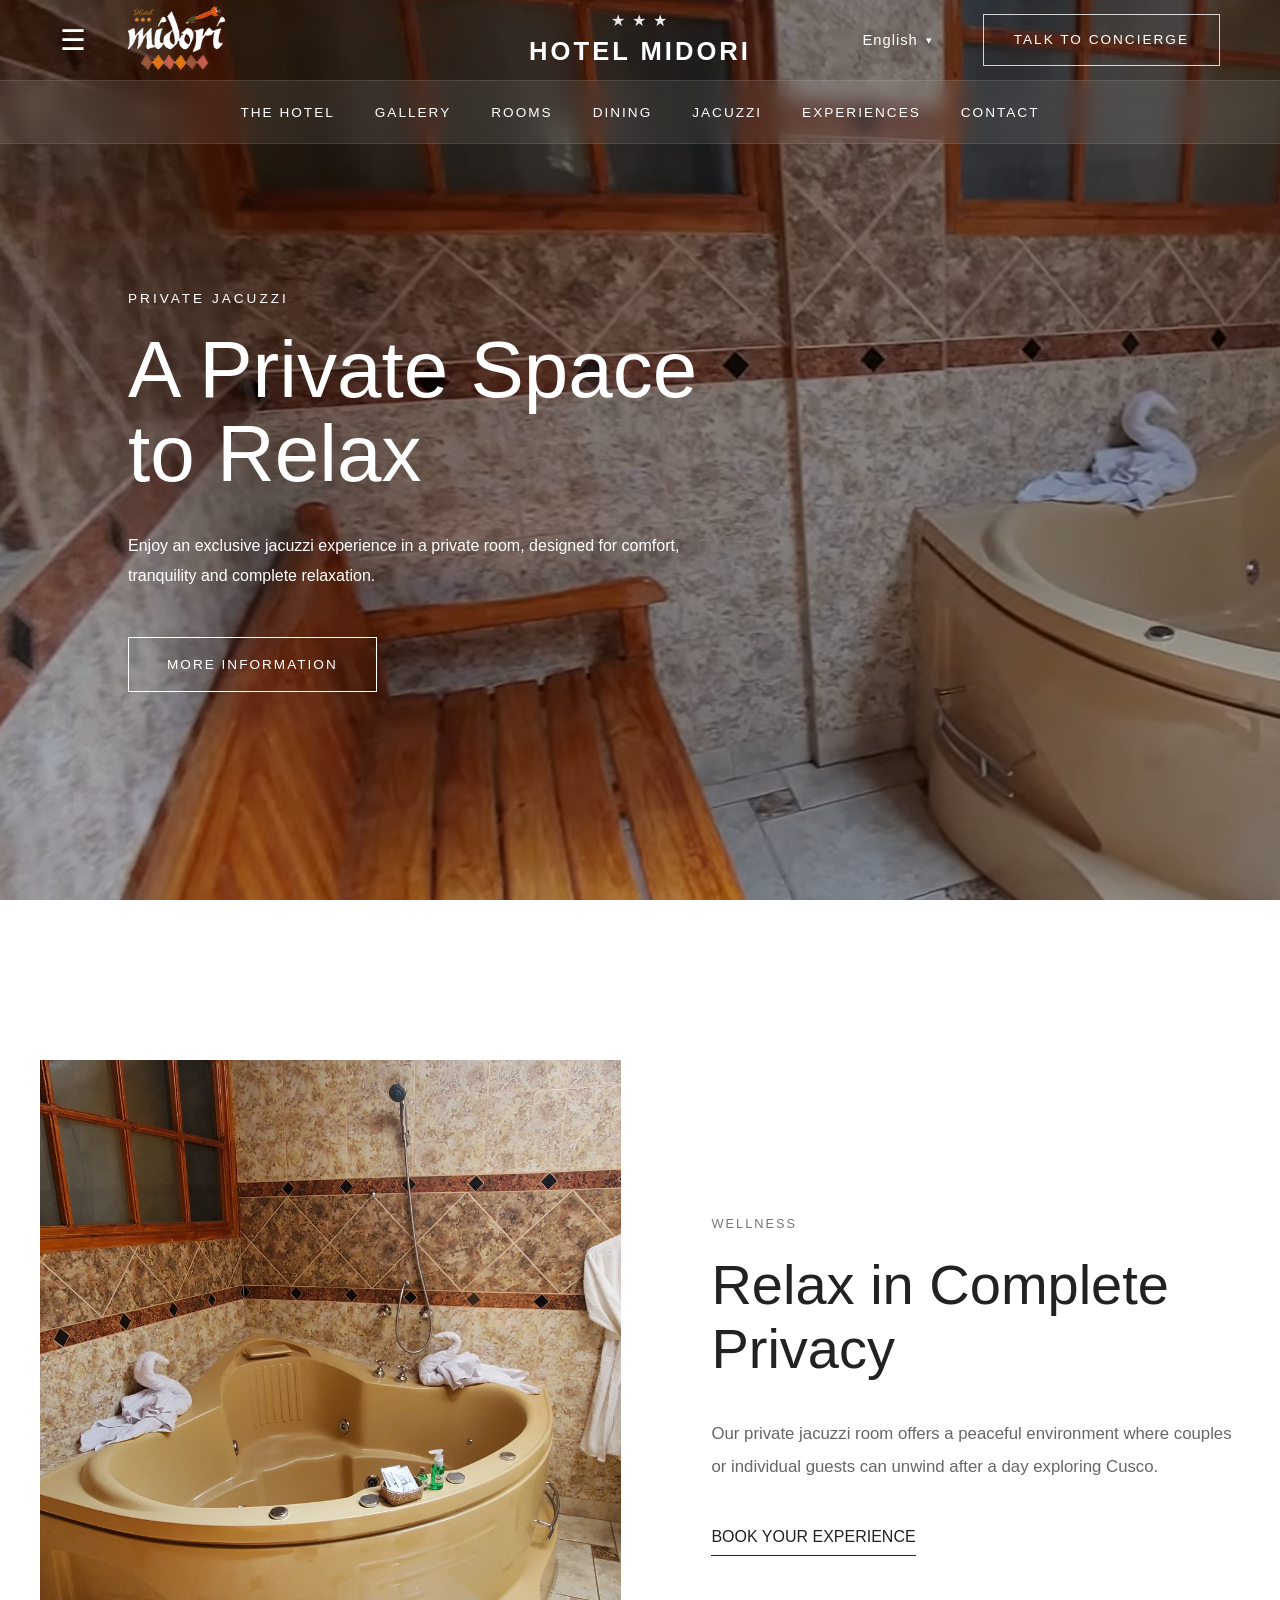
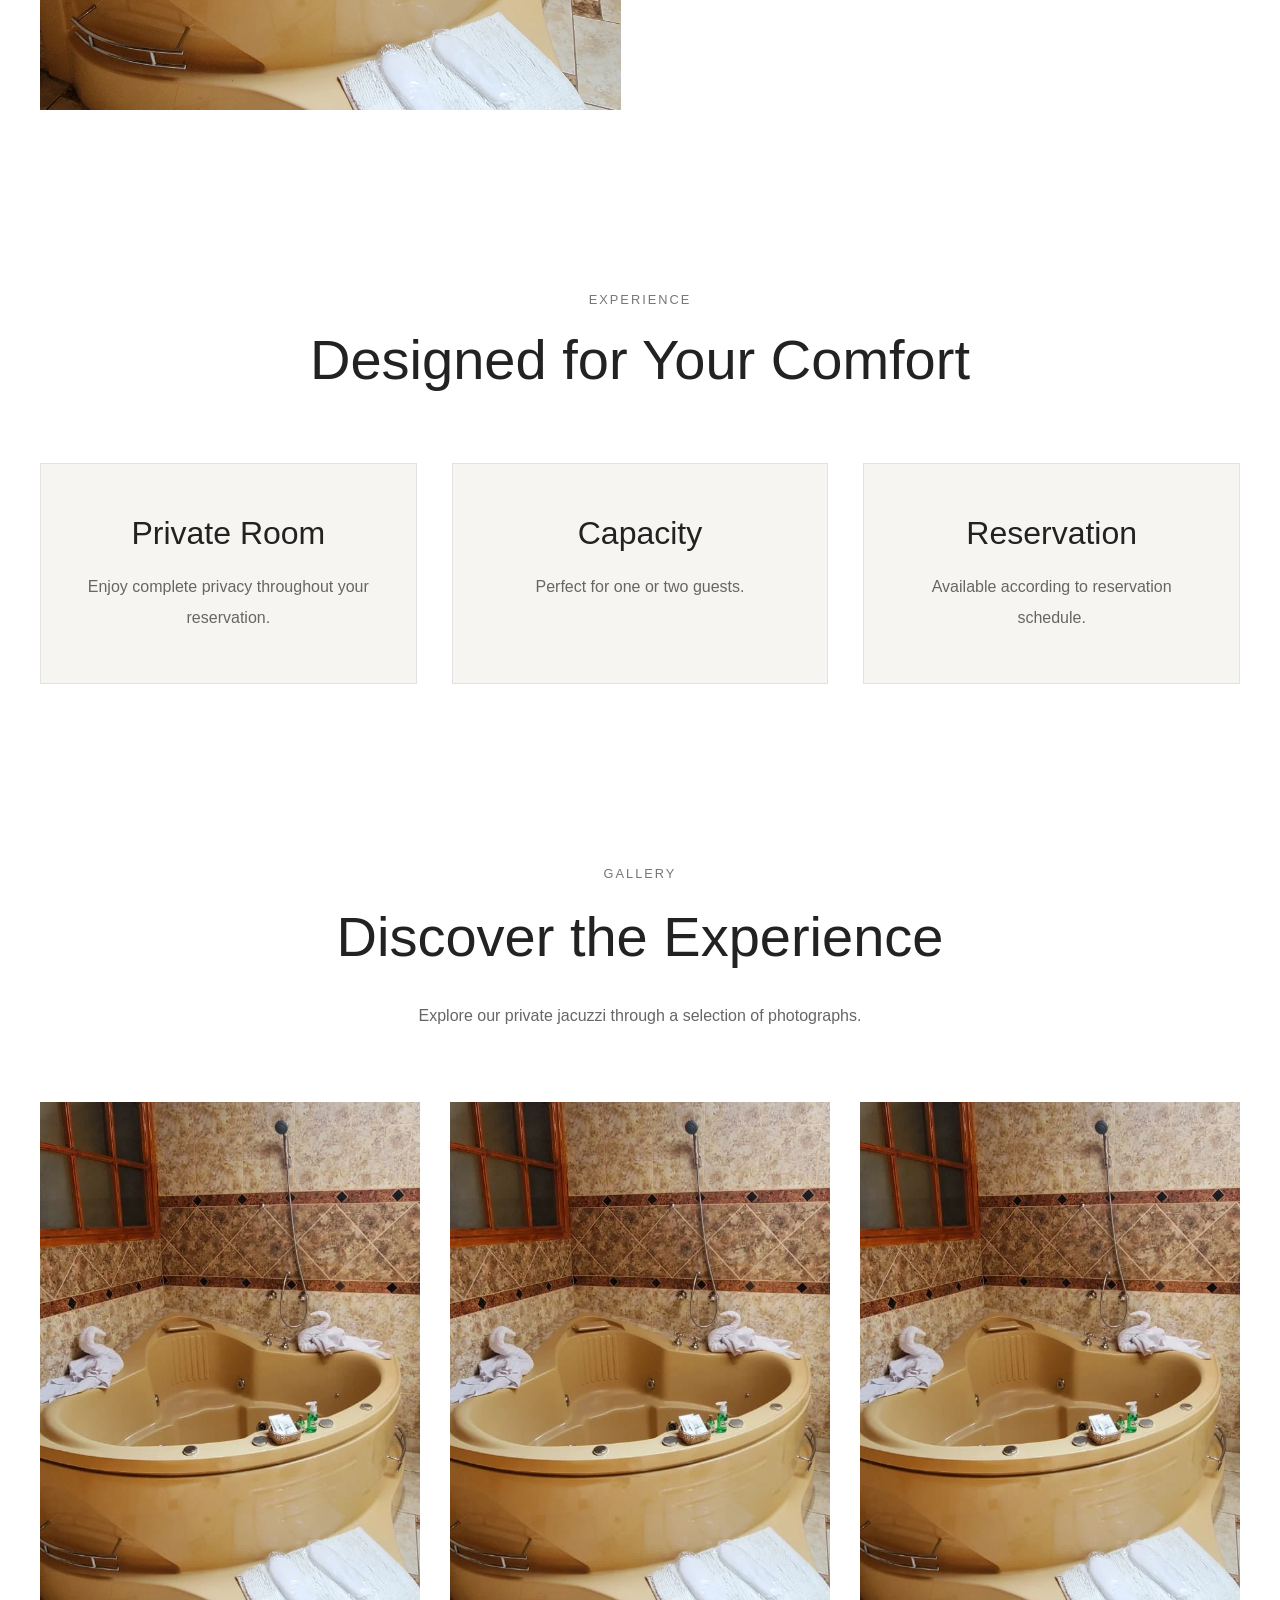
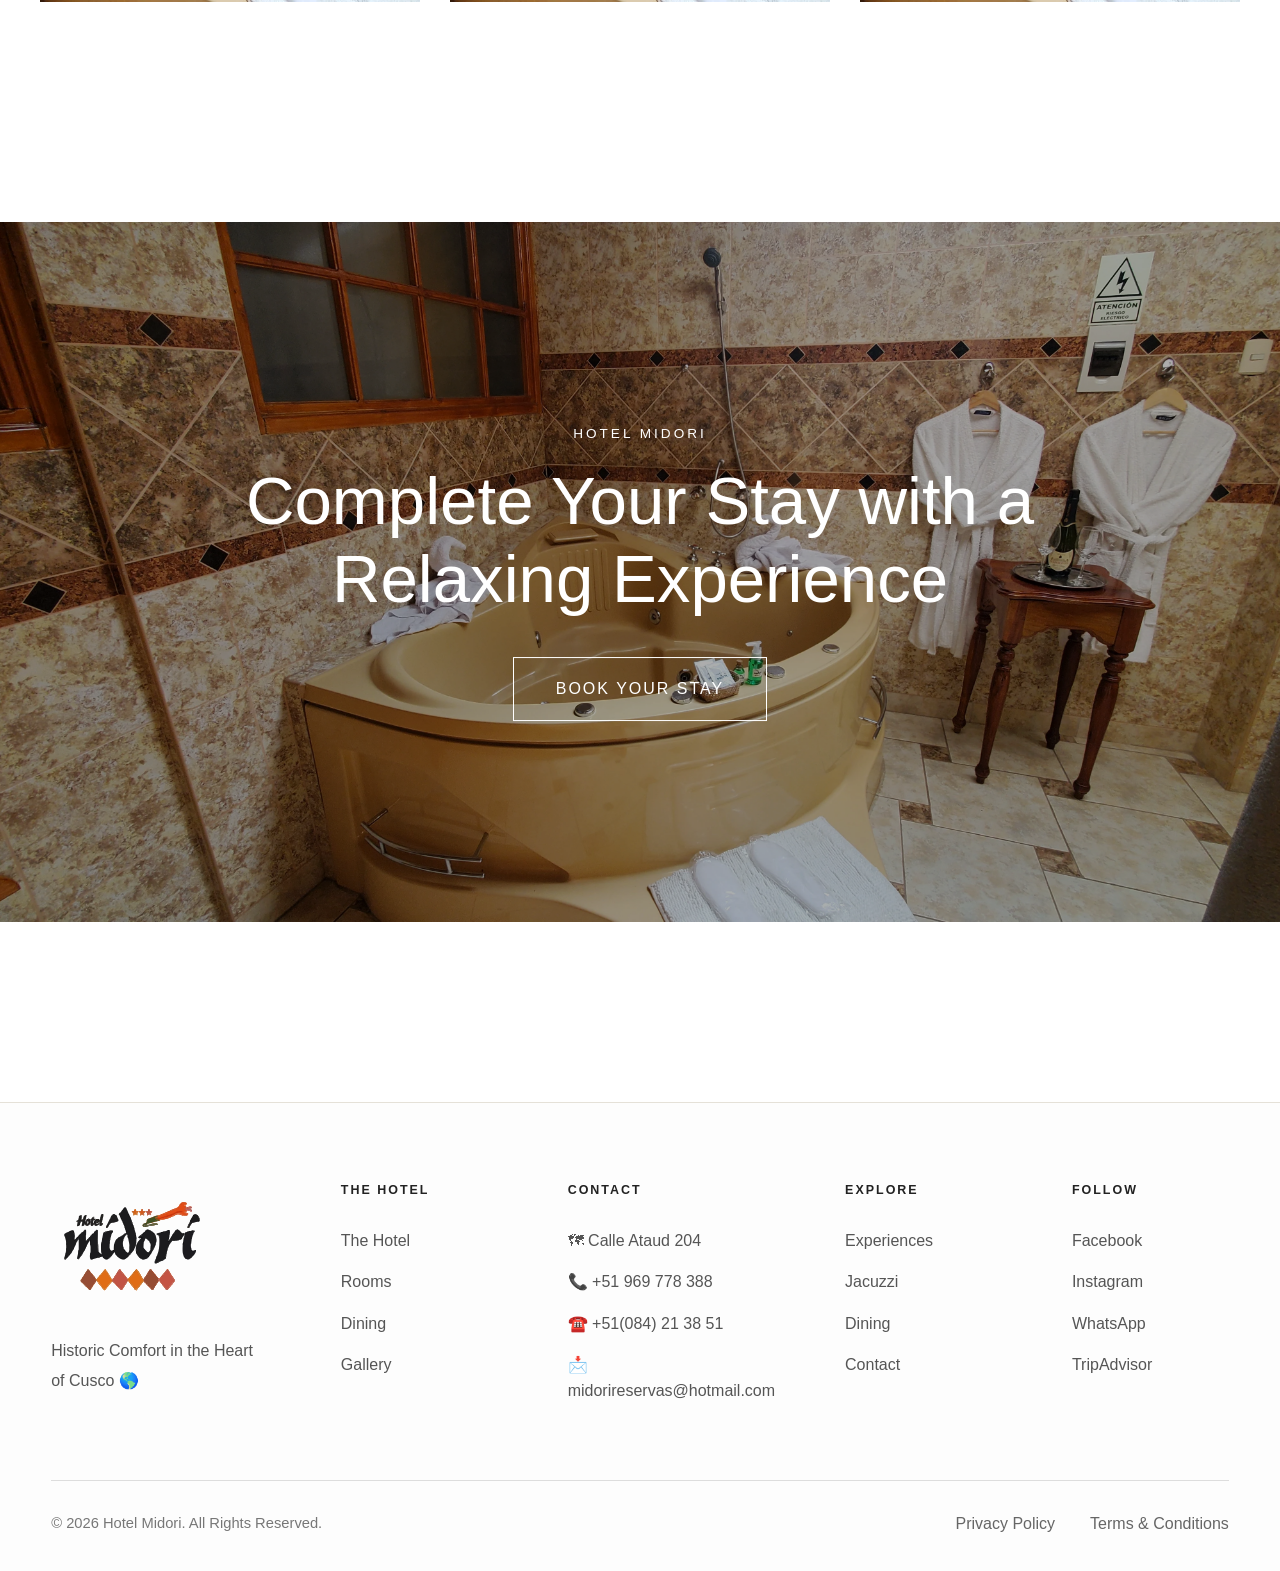
==== pages/jacuzzi.html @ 438b205a "1er commit - Subida inicial hotel midori" ====
<!DOCTYPE html>
<html lang="en">
<head>
    <meta charset="UTF-8">
    <meta name="viewport" content="width=device-width, initial-scale=1.0">
    <title>Jacuzzi | Hotel Midori Cusco</title>

    <meta name="description"
    content="Relax in Hotel Midori's jacuzzi after exploring Cusco and enjoy a peaceful experience designed for rest, comfort and well-being.">

    <meta name="keywords"
    content="Hotel Midori jacuzzi, Cusco hotel jacuzzi, relaxation Cusco, spa hotel Cusco">

    <meta name="robots" content="index, follow">
    <meta name="author" content="Hotel Midori">
    <meta name="theme-color" content="#fdfdfd">

    <meta property="article:publisher"
    content="https://www.facebook.com/hotelmidori.cuscoperu">

    <link rel="canonical" href="https://hotelmidori.com/pages/jacuzzi.html">

    <meta property="og:title"
    content="Jacuzzi | Hotel Midori">

    <meta property="og:description"
    content="Relax and unwind in the peaceful jacuzzi at Hotel Midori.">

    <meta property="og:url"
    content="https://hotelmidori.com/pages/jacuzzi.html">

    <meta property="og:image"
    content="https://hotelmidori.com/assets/img/seo/cover.webp">

    <!-- FAVICON -->
    <link rel="icon" href="../assets/img/logo/logocontrolT.svg" type="image/svg+xml">
    
    <link rel="stylesheet" href="../assets/css/style.css">
    <link rel="stylesheet" href="../assets/css/jacuzzi.css">
    <link rel="stylesheet" href="../assets/css/index.css">

        <script type="application/ld+json">
    {
    "@context":"https://schema.org",
    "@type":"Hotel",

    "name":"Hotel Midori",

    "url":"https://hotelmidori.com",

    "image":"https://hotelmidori.com/assets/img/seo/cover.webp",

    "telephone":"+51969778388",

    "email":"midorireservas@hotmail.com",

    "address":{

        "@type":"PostalAddress",

        "streetAddress":"Calle Ataud 204",

        "addressLocality":"Cusco",

        "addressRegion":"Cusco",

        "postalCode":"08002",

        "addressCountry":"PE"

    },

    "sameAs":[

        "https://www.facebook.com/hotelmidori.cuscoperu"

    ]

    }
    </script>
</head>
<body>

    <!-- HEADER -->
    <header class="site-header">

        <div class="header-top">

            <div class="header-left">
                <button class="menu-toggle">☰</button>
                <!-- Contenedor de las 3 estrellas -->
                <div class="header-logo">
                    <a   href="../index.html" class="logo">
                    <img
                        src="../assets/img/logo/logo-blanco.png"
                        alt="Hotel Midori">
                    </a>
                </div>

            </div>
            <!--==================================================
            HAMBURGER BUTTON
            ==================================================-->

            <button
                class="menu-toggle"
                id="menuToggle"
                aria-label="Open navigation">

                <span></span>

                <span></span>

                <span></span>

            </button>





            <div class="header-center">
                <!-- Contenedor de las 3 estrellas -->
                <div class="hotel-stars">
                    <span>★</span><span>★</span><span>★</span>
                </div>

                <a   href="../index.html" class="logo">
                    HOTEL MIDORI 
                </a>
                
            </div>

            <div class="header-right">

                <!--==================================================
                LANGUAGE SELECTOR
                ==================================================-->

                <div class="language-selector">

                    <button class="language-btn" id="languageBtn">

                        <span id="currentLanguage">

                            English

                        </span>

                        <span class="language-arrow">

                            ▾

                        </span>

                    </button>


                    <ul class="language-menu" id="languageMenu">

                        <li data-lang="en">

                            English

                        </li>

                        <li data-lang="es">

                            Español

                        </li>

                        <li data-lang="fr">

                            Français

                        </li>

                        <li data-lang="de">

                            Deutsch

                        </li>

                        <li data-lang="pt">

                            Português

                        </li>

                        <li data-lang="it">

                            Italiano

                        </li>

                        <li data-lang="ja">

                            日本語

                        </li>

                    </ul>

                </div>

                <a href="https://wa.me/51969778388?text=Hello!%20I%20need%20expert%20advice%20for%20my%20trip%20to%20Cusco." 
                class="book-btn" target="_blank" rel="noopener noreferrer"
                data-i18n="nav.TALK_TO">
                    TALK TO CONCIERGE <!--GET ADVICE/SPEAK TO AN EXPERT/BOOK NOW-->
                </a>

            </div>

        </div>

        <nav class="main-navigation">

            <ul>

                <li>
                    <a href="the-hotel.html" data-i18n="nav.hotel">
                        THE HOTEL
                    </a>
                </li>

                <li>
                    <a href="gallery.html" data-i18n="nav.gallery">
                        GALLERY
                    </a>
                </li>

                <li>
                    <a href="rooms.html" data-i18n="nav.rooms">
                        ROOMS
                    </a>
                </li>

                <li>
                    <a href="dining.html" data-i18n="nav.dining">
                        DINING
                    </a>
                </li>

                <li>
                    <a href="jacuzzi.html" data-i18n="nav.jacuzzi">
                        JACUZZI
                    </a>
                </li>

                <li>
                    <a href="experiences.html" data-i18n="nav.experiences">
                        EXPERIENCES
                    </a>
                </li>

                <li>
                    <a href="contact.html" data-i18n="nav.contact">
                        CONTACT
                    </a>
                </li>

            </ul>

        </nav>

    </header>

                <!--==================================================
            SIDE MENU
            ==================================================-->

            <nav class="side-menu" id="sideMenu">

                <button
                    class="close-menu"
                    id="closeMenu"
                    aria-label="Close menu">

                    ✕

                </button>


                <ul>

                    <li>

                        <a href="../index.html" data-i18n="hamburger.index">

                            Home

                        </a>

                    </li>

                    <li>

                        <a href="the-hotel.html" data-i18n="hamburger.hotel">

                            The Hotel

                        </a>

                    </li>

                    <li>

                        <a href="gallery.html" data-i18n="hamburger.gallery">

                            Gallery

                        </a>

                    </li>

                    <li>

                        <a href="rooms.html" data-i18n="hamburger.rooms">

                            Rooms

                        </a>

                    </li>

                    <li>

                        <a href="dining.html" data-i18n="hamburger.dining">

                            Dining

                        </a>

                    </li>

                    <li>

                        <a href="jacuzzi.html" data-i18n="hamburger.jacuzzi">

                            Jacuzzi

                        </a>

                    </li>

                    <li>

                        <a href="experiences.html" data-i18n="hamburger.experiences">

                            Experiences

                        </a>

                    </li>

                    <li>

                        <a href="contact.html" data-i18n="hamburger.contact">

                            Contact

                        </a>

                    </li>

                </ul>


                <a

                    href="https://wa.me/51969778388?text=Hello!%20I%20would%20like%20to%20check%20room%20availability."

                    class="side-book-btn"

                    target="_blank"
                    
                    data-i18n="hamburger.bookNow">

                    BOOK NOW

                </a>

            </nav>


            <div class="menu-overlay" id="menuOverlay"></div>

<main>

    <!-- ======================================================
         HERO
    ====================================================== -->

    <section class="jacuzzi-hero">

        <video autoplay muted loop playsinline>

            <source
                src="../assets/video/jacuzzi/jacuzzi-hero.webm"
                type="video/webm">

        </video>

        <div class="hero-overlay"></div>

        <div class="hero-content">

            <span data-i18n="hero.jacuzzi.span">

                PRIVATE JACUZZI

            </span>

            <h1 data-i18n="hero.jacuzzi.h1">

                A Private Space
                <br>
                to Relax

            </h1>

            <p data-i18n="hero.jacuzzi.p">

                Enjoy an exclusive jacuzzi experience in a private room,
                designed for comfort, tranquility and complete relaxation.

            </p>

            <a href="#jacuzzi-intro" class="hero-btn"
            data-i18n="hero.jacuzzi.btn">

                More information

            </a>

        </div>

    </section>



    <!-- ======================================================
         PRIVATE EXPERIENCE
    ====================================================== -->

<section class="jacuzzi-intro" id="jacuzzi-intro" >

        <div class="intro-image">

            <img
                src="../assets/img/jacuzzi/jacuzzi-card.webp"
                alt="Private Jacuzzi">

        </div>

        <div class="intro-content">

            <span data-i18n="jacuzzi.introduction.span">

                WELLNESS

            </span>

            <h2 data-i18n="jacuzzi.introduction.h2">

                Relax in Complete Privacy

            </h2>

            <p data-i18n="jacuzzi.introduction.p">

                Our private jacuzzi room offers a peaceful environment
                where couples or individual guests can unwind after a day
                exploring Cusco.

            </p>

            <a href="https://wa.me/51969778388" target="_blank" data-i18n="jacuzzi.introduction.btn">

                BOOK YOUR EXPERIENCE

            </a>

        </div>

    </section>



    <!-- ======================================================
         FEATURES
    ====================================================== -->

<section class="jacuzzi-features">

        <span data-i18n="jacuzzi.features.span">

            EXPERIENCE

        </span>

        <h2 data-i18n="jacuzzi.features.h2">

            Designed for Your Comfort

        </h2>

        <div class="features-grid">

            <div>

                <h3 data-i18n="jacuzzi.features.item1.h3">

                    Private Room

                </h3>

                <p data-i18n="jacuzzi.features.item1.p">

                    Enjoy complete privacy throughout your reservation.

                </p>

            </div>

            <div>

                <h3 data-i18n="jacuzzi.features.item2.h3">

                    Capacity

                </h3>

                <p data-i18n="jacuzzi.features.item2.p">

                    Perfect for one or two guests.

                </p>

            </div>

            <div>

                <h3 data-i18n="jacuzzi.features.item3.h3">

                    Reservation

                </h3>

                <p data-i18n="jacuzzi.features.item3.p">

                    Available according to reservation schedule.

                </p>

            </div>

        </div>

    </section>



    <!-- ======================================================
         GALLERY
    ====================================================== -->

<section class="jacuzzi-gallery">

        <div class="gallery-header">

            <span data-i18n="jacuzzi.gallery.span">

                GALLERY

            </span>

            <h2 data-i18n="jacuzzi.gallery.h2">

                Discover the Experience

            </h2>

            <p data-i18n="jacuzzi.gallery.p">

                Explore our private jacuzzi through a selection
                of photographs.

            </p>

        </div>

        <div class="gallery-grid">

            <img
                src="../assets/img/jacuzzi/gallery-1.webp"
                alt="Jacuzzi">

            <img
                src="../assets/img/jacuzzi/gallery-2.webp"
                alt="Jacuzzi">

            <img
                src="../assets/img/jacuzzi/gallery-3.webp"
                alt="Jacuzzi">

        </div>

    </section>



    <!-- ======================================================
         BOOK YOUR STAY
    ====================================================== -->

<section class="jacuzzi-cta">

        <img
            src="../assets/img/jacuzzi/cta.webp"
            alt="Private Jacuzzi">

        <div class="cta-content">

            <span data-i18n="jacuzzi.cta.span">

                HOTEL MIDORI

            </span>

            <h2 data-i18n="jacuzzi.cta.h2">

                Complete Your Stay
                with a Relaxing Experience

            </h2>

            <a href="https://wa.me/51969778388" target="_blank" data-i18n="jacuzzi.cta.btn">

                BOOK YOUR STAY

            </a>

        </div>

    </section>

</main>




<!-- ====================FOOTER=====================  -->
<footer>

    <div class="footer-container">

        <div class="footer-grid">

            <!-- Logo -->

            <div class="footer-brand">

                <img
                    src="../assets/img/logo/logoNegro.svg"
                    alt="Hotel Midori">

                <p class="footer-column">
                    <a href="contact.html#contact-info" class="footer-location-link"
                    data-i18n="footer.location">
                        Historic Comfort in the Heart of Cusco 🌎
                    </a>
                </p>

            </div>


            <!-- Hotel -->

            <div class="footer-column">

                <h4 data-i18n="footer.Hotel">

                    THE HOTEL

                </h4>

                <a href="the-hotel.html" data-i18n="footer.theHotel">The Hotel</a>

                <a href="rooms.html" data-i18n="footer.rooms">Rooms</a>

                <a href="dining.html" data-i18n="footer.dining">Dining</a>

                <a href="gallery.html" data-i18n="footer.gallery">Gallery</a>

            </div>


            <!-- Contact -->

            <div class="footer-column">

                <h4 data-i18n="footer.contact">

                    CONTACT

                </h4>

                <a href="contact.html">

                    🗺 Calle Ataud 204

                </a>

                <a href="https://wa.me/51969778388" target="_blank">

                    📞 +51 969 778 388
                    
                </a>

                <a href="tel:+51084213851" target="_blank">

                    ☎️ +51(084) 21 38 51

                </a>

                <a href="mailto:midorireservas@hotmail.com" target="_blank">

                    📩 midorireservas@hotmail.com

                </a>

            </div>


            <!-- Explore -->

            <div class="footer-column">

                <h4 data-i18n="footer.explore">

                    EXPLORE

                </h4>

                <a href="experiences.html" data-i18n="footer.experiences">Experiences</a>

                <a href="jacuzzi.html" data-i18n="footer.jacuzzi">Jacuzzi</a>

                <a href="dining.html" data-i18n="footer.dining">Dining</a>

                <a href="contact.html" data-i18n="footer.contact">Contact</a>

            </div>


            <!-- Social -->

            <div class="footer-column">

                <h4 data-i18n="footer.follow">

                    FOLLOW

                </h4>

                <a href="https://www.facebook.com/hotelmidori.cuscoperu#" target="_blank">Facebook</a>

                <a href="https://www.instagram.com/hotelmidoricusco/" target="_blank">Instagram</a>

                <a href="https://wa.me/51969778388" target="_blank">WhatsApp</a>

                <a href="https://www.tripadvisor.com/Hotel_Review-g294314-d647484-Reviews-Midori_Hotel-Cusco_Cusco_Region.html" target="_blank">TripAdvisor</a>
            </div>

        </div>


        <div class="footer-bottom">

            <p data-i18n="footer.rights">

                © 2026 Hotel Midori.
                All Rights Reserved.

            </p>

            <div>

                <a href="privacyPolicy.html#legal-header" target="_blank"
                data-i18n="footer.privacyPolicy">

                    Privacy Policy

                </a>

                <a href="termsConditions.html#legal-content" target="_blank"
                data-i18n="footer.termsConditions">

                    Terms & Conditions

                </a>

            </div>

        </div>

    </div>

</footer>

    <!-- Widget Flotante de WhatsApp -->
    <div class="wsp-widget" id="wspWidget">
        <!-- Cabecera del chat (Aquí pones la foto y nombre) -->
        <div class="wsp-header">
            <img src="../assets/img/logo/logo-midori.webp" alt="Hotel Midori" class="wsp-avatar">
            <div class="wsp-hotel-info">
                <h4>Hotel Midori</h4>
                <span data-i18n="wsp.teamReplies">Our team usually replies in minutes</span>
            </div>
            <button class="wsp-close" id="wspClose">×</button>
        </div>
        
        <!-- Cuerpo del chat (El mensaje de bienvenida) -->
        <div class="wsp-body">
            <p class="wsp-msg" data-i18n="wsp.welcomeMessage">
                Hello! 👋 Thank you for visiting Hotel Midori. How can our travel experts assist you today?
            </p>
        </div>
        
        <!-- Botón de acción real -->
        <div class="wsp-footer">
            <a href="https://wa.me/51969778388?text=Hello!%20I%20need%20expert%20advice%20for%20my%20trip%20to%20Cusco." 
            target="_blank" 
            rel="noopener noreferrer" 
            class="wsp-chat-btn" data-i18n="wsp.startChat">
                Start Chat
            </a>
        </div>
    </div>

    <script src="../assets/js/unified.js"></script>

</body>
</html>
---- assets/css/style.css ----
/* =========================
   RESET
========================= */

*{
    margin:0;
    padding:0;
    box-sizing:border-box;
}

html{
    scroll-behavior:smooth;
}

body{
    font-family: Arial, Helvetica, sans-serif;
    color:#222;
    background:#ffffff;
    line-height:1.6;
}

img{
    max-width:100%;
    display:block;
}

a{
    text-decoration:none;
    color:inherit;
}

ul{
    list-style:none;
}

button{
    border:none;
    background:none;
    cursor:pointer;
}

/* =========================
   VARIABLES
========================= */

:root{

    --color-primary:#ffffff;

    --color-dark:#111111;

    --color-light:#f5f3ef;

    --color-accent:#d8d2c7;

    --color-border:rgba(255,255,255,.25);

    --header-height:80px;

    --container-width:1400px;

    --transition:.3s ease;

}

/* =========================
   UTILITIES
========================= */

.container{
    width:min(90%, var(--container-width));
    margin:auto;
}

.section-spacing{
    padding:120px 0;
}

/* =========================
   BUTTONS
========================= */

.book-btn,
.hero-btn{

    display:inline-flex;

    align-items:center;

    justify-content:center;

    min-width:170px;

    padding:14px 30px;

    border:1px solid rgba(255,255,255,.8);

    color:#fff;

    font-size:.85rem;

    letter-spacing:2px;

    text-transform:uppercase;

    transition:var(--transition);
}

.book-btn:hover,
.hero-btn:hover{

    background:#fff;

    color:#111;

}

/* =========================
   HEADER
========================= */

.site-header{

    position:fixed;

    top:0;

    left:0;

    width:100%;

    z-index:1000;

    color:#fff;
}

.header-top{

    height:80px;

    display:flex;

    align-items:center;

    justify-content:space-between;

    padding:0 60px;

    position: relative;
}
.header-center {
    display: flex;
    flex-direction: column;
    align-items: center;
    justify-content: center;
    
    position: absolute;
    left: 50%;
    transform: translateX(-50%);
}
/* Estilo de las estrellas */
.hotel-stars {
    display: flex;
    gap: 6px;
    margin-bottom: -2px;
}

.hotel-stars span {
    color: #fff;
    font-size: 1.0rem;
    letter-spacing: 1px;
    opacity: 0.9;
}

.header-left,
.header-right{

    display:flex;

    align-items:center;

    gap:20px;
}

.logo{

    font-size:1.6rem;

    font-weight:600;

    letter-spacing:3px;
}

.brand-name{

    letter-spacing:2px;

    font-size:.9rem;
}

/*==================================================
LANGUAGE SELECTOR
==================================================*/

.language-selector{

    position:relative;

    margin-right:30px;

}


/*===== BUTTON =====*/

.language-btn{

    display:flex;

    align-items:center;

    gap:8px;

    background:none;

    border:none;

    cursor:pointer;

    color:#fff;

    font-size:.92rem;

    letter-spacing:1px;

    transition:.3s;

}

.language-btn:hover{

    opacity:.75;

}

.language-arrow{

    font-size:.7rem;

    transition:.3s;

}


/*===== MENU =====*/

.language-menu{

    position:absolute;

    top:45px;

    right:0;

    width:190px;

    padding:12px 0;

    background:#fff;

    list-style:none;

    border-radius:8px;

    box-shadow:0 15px 40px rgba(0,0,0,.12);

    opacity:0;

    visibility:hidden;

    transform:translateY(15px);

    transition:.3s;

    z-index:999;

}


/*===== ACTIVE =====*/

.language-selector.active .language-menu{

    opacity:1;

    visibility:visible;

    transform:translateY(0);

}

.language-selector.active .language-arrow{

    transform:rotate(180deg);

}


/*===== ITEMS =====*/

.language-menu li{

    padding:13px 22px;

    cursor:pointer;

    color:#333;

    transition:.25s;

    font-size:.92rem;

}

.language-menu li:hover{

    background:#f5f5f5;

    padding-left:28px;

}


/*==================================================
RESPONSIVE
==================================================*/

@media(max-width:992px){

    .language-selector{

        margin-right:20px;

    }

    .header-center{

        display:none;

    }

}



/* =========================
   NAVIGATION
========================= */

.main-navigation{

    width:100%;

    backdrop-filter:blur(10px);

    background:rgba(255,255,255,.08);

    border-top:1px solid rgba(255,255,255,.1);

    border-bottom:1px solid rgba(255,255,255,.1);
}

.main-navigation ul{

    display:flex;

    justify-content:center;

    gap:40px;

    padding:18px 20px;
}

.main-navigation a{

    color:#fff;

    font-size:.85rem;

    letter-spacing:2px;

    text-transform:uppercase;

    transition:var(--transition);
}

.main-navigation a:hover{

    opacity:.7;
}

/* =========================
   COMMON SECTIONS
========================= */

section{

    position:relative;
}

h1,h2,h3,h4{

    font-weight:400;

    line-height:1.2;
}

h1{

    font-size:4rem;
}

h2{

    font-size:3rem;
}

p{

    font-size:1rem;
}


/* =========================
   RESPONSIVE
========================= */

@media(max-width:1024px){

    .main-navigation ul{

        flex-wrap:wrap;

        gap:20px;
    }

    .site-footer{

        grid-template-columns:1fr 1fr;
    }

}

@media(max-width:768px){

    .header-top{

        padding:0 20px;
    }

    .logo{

        font-size:1.2rem;
    }

    h1{

        font-size:2.8rem;
    }

    h2{

        font-size:2rem;
    }

    


}

/*==================================================
SIDE MENU
==================================================*/

.menu-toggle{

    background:none;

    border:none;

    color:#fff;

    font-size:1.8rem;

    cursor:pointer;

    margin-right:20px;

    transition:.3s;

}

.menu-toggle:hover{

    opacity:.7;

}


/*===== SIDE MENU =====*/

.side-menu{

    position:fixed;

    top:0;

    left:-360px;

    width:340px;

    height:100vh;

    background:#ffffff;

    padding:40px;

    box-sizing:border-box;

    z-index:3000;

    transition:left .45s ease;

    display:flex;

    flex-direction:column;

}

.side-menu.active{

    left:0;

}


/*===== CLOSE =====*/

.close-menu{

    align-self:flex-end;

    background:none;

    border:none;

    font-size:2rem;

    cursor:pointer;

    margin-bottom:45px;

}


/*===== MENU =====*/

.side-menu ul{

    list-style:none;

    padding:0;

    margin:0;

    flex:1;

}

.side-menu li{

    margin-bottom:28px;

}

.side-menu a{

    text-decoration:none;

    color:#222;

    font-size:1.15rem;

    transition:.3s;

}

.side-menu ul a:hover{

    padding-left:12px;

}


/*===== BOOK BUTTON =====*/

.side-book-btn{

    display:inline-block;

    text-align:center;

    padding:16px;

    border:1px solid #222;

    text-decoration:none;

    color:#222;

    text-transform:uppercase;

    letter-spacing:2px;

    transition:.35s;

}

.side-book-btn:hover{

    background:#222;

    color:#fff;

}


/*===== OVERLAY =====*/

.menu-overlay{

    position:fixed;

    inset:0;

    background:rgba(0,0,0,.35);

    opacity:0;

    visibility:hidden;

    transition:.35s;

    z-index:2500;

}

.menu-overlay.active{

    opacity:1;

    visibility:visible;

}

/*==================================================
RESPONSIVE
==================================================*/

@media(max-width:1100px){

    nav{

        display:none;

    }

}


/*==================================================
FOOTER
==================================================*/

footer{

    background:#fdfdfd;

    border-top:1px solid #e5e1d8;

    margin-top:180px;

}

.footer-container{

    width:92%;

    max-width:1600px;

    margin:auto;

    padding:80px 0 35px;

}


/*==================================================
GRID
==================================================*/

.footer-grid{

    display:grid;

    grid-template-columns:
        1.4fr
        1fr
        1fr
        1fr
        1fr;

    gap:70px;

    align-items:flex-start;

    padding-bottom:60px;

}


/*==================================================
LOGO
==================================================*/

.header-logo img{

    width:100px;

    display:block;

    margin-bottom:2px;

}

.footer-brand img{

    width:170px;

    display:block;

    margin-bottom:25px;

}

.footer-brand p{

    color:#666;

    line-height:1.9;

    max-width:260px;

}



/*==================================================
COLUMNS
==================================================*/

.footer-column h4{

    font-size:.78rem;

    font-weight:600;

    letter-spacing:2px;

    text-transform:uppercase;

    margin-bottom:30px;

    color:#222;

}

.footer-column a{

    display:block;

    margin-bottom:16px;

    text-decoration:none;

    color:#555;

    transition:.25s;

}

.footer-column a:hover{

    color:#000;

    padding-left:5px;

}

.footer-column p{

    color:#666;

    margin-bottom:12px;

    line-height:1.8;

}


/*==================================================
BOTTOM
==================================================*/

.footer-bottom{

    border-top:1px solid #ddd;

    padding-top:30px;

    display:flex;

    justify-content:space-between;

    align-items:center;

}

.footer-bottom p{

    color:#777;

    font-size:.92rem;

}

.footer-bottom div{

    display:flex;

    gap:35px;

}

.footer-bottom a{

    text-decoration:none;

    color:#666;

    transition:.25s;

}

.footer-bottom a:hover{

    color:#000;

}


/*==================================================
RESPONSIVE
==================================================*/

@media(max-width:1200px){

    .footer-grid{

        grid-template-columns:repeat(3,1fr);

        gap:50px;

    }

}


@media(max-width:850px){

    .footer-grid{

        grid-template-columns:repeat(2,1fr);

    }

    .footer-bottom{

        flex-direction:column;

        gap:20px;

        text-align:center;

    }

}


@media(max-width:600px){

    .footer-grid{

        grid-template-columns:1fr;

        gap:40px;

    }

}




/*========== GLOBALES =========*/
/*========== GLOBALES =========*/
/*========== GLOBALES =========*/

/*====    boton reutilizable =====*/
.hero-btn{

    display:inline-block;

    padding:16px 38px;

    border:1px solid #fff;

    color:#fff;

    text-decoration:none;

    text-transform:uppercase;

    letter-spacing:2px;

    transition:.35s;

}

.hero-btn:hover{

    background:#fff;

    color:#222;

}

/*==================================================
DISCOVER MORE (GLOBAL COMPONENT)
==================================================*/

.discover-more{

    max-width:1500px;

    margin:220px auto;

    padding:0 40px;

    text-align:center;

}


/*===== TITLE =====*/

.discover-more h2{

    font-size:3.4rem;

    font-weight:300;

    margin-bottom:80px;

}


/*===== GRID =====*/

.discover-grid{

    display:grid;

    grid-template-columns:repeat(4,1fr);

    gap:30px;

}


/*===== CARD =====*/

.discover-card{

    display:block;

    text-decoration:none;

    color:inherit;

    transition:.35s;

}

.discover-card:hover{

    transform:translateY(-10px);

}


/*===== IMAGE =====*/

.discover-card img{

    width:100%;

    height:340px;

    object-fit:cover;

    display:block;

    margin-bottom:22px;

    transition:.45s;

}

.discover-card:hover img{

    transform:scale(1.03);

}


/*===== TEXT =====*/

.discover-card h3{

    font-size:2rem;

    font-weight:300;

    margin-bottom:12px;

}

.discover-card p{

    font-size:.95rem;

    color:#666;

    line-height:1.8;

}

/*==================================================
GLOBAL CTA (REUSABLE COMPONENT)
==================================================*/

.site-cta{

    position:relative;

    width:100%;

    height:720px;

    margin-top:220px;

    overflow:hidden;

}


/*===== IMAGE =====*/

.site-cta img{

    width:100%;

    height:100%;

    object-fit:cover;

    display:block;

}


/*===== OVERLAY =====*/

.site-cta::before{

    content:"";

    position:absolute;

    inset:0;

    background:rgba(0,0,0,.32);

}


/*===== CONTENT =====*/

.site-cta-content{

    position:absolute;

    top:50%;

    left:50%;

    transform:translate(-50%,-50%);

    text-align:center;

    color:#fff;

    width:90%;

    max-width:900px;

}


/*===== TEXT =====*/

.site-cta-content span{

    display:block;

    margin-bottom:18px;

    font-size:.85rem;

    letter-spacing:3px;

    text-transform:uppercase;

}

.site-cta-content h2{

    font-size:4.5rem;

    font-weight:300;

    line-height:1.15;

    margin-bottom:40px;

}

/*===== DESCRIPTION =====*/

.site-cta-content p{

    max-width:650px;

    margin:0 auto 45px;

    line-height:1.9;

    font-size:1.05rem;

    color:rgba(255,255,255,.92);

}


/*===== BUTTON =====*/

.site-cta-btn{

    display:inline-block;

    padding:18px 42px;

    border:1px solid #fff;

    color:#fff;

    text-decoration:none;

    text-transform:uppercase;

    letter-spacing:2px;

    transition:
        background .35s,
        color .35s,
        transform .35s;

}

.site-cta-btn:hover{

    background:#fff;

    color:#222;

    transform:translateY(-3px);

}


/*===== IMAGE HOVER =====*/

.site-cta img{

    transition:transform .8s ease;

}

.site-cta:hover img{

    transform:scale(1.06);

}


/*==================================================
RESPONSIVE
==================================================*/

@media(max-width:992px){

    .site-cta{

        height:560px;

        margin-top:170px;

    }

    .site-cta-content h2{

        font-size:3rem;

    }

}

@media(max-width:768px){

    .site-cta{

        height:450px;

        margin-top:120px;

    }

    .site-cta-content{

        width:88%;

    }

    .site-cta-content h2{

        font-size:2.3rem;

    }

    .site-cta-content p{

        font-size:1rem;

        margin-bottom:35px;

    }

    .site-cta-btn{

        padding:16px 34px;

    }

}


/* ------------------------------------
        Contenedor del Widget 
--------------------------------------*/
.wsp-widget {
    position: fixed;
    bottom: 30px;
    right: 30px;
    width: 320px;
    background: #fff;
    border-radius: 12px;
    box-shadow: 0 8px 24px rgba(0,0,0,0.15);
    font-family: inherit;
    z-index: 2000;
    overflow: hidden;
    display: none; /* Se oculta por defecto para que JS lo maneje */
    animation: fadeInUp 0.3s ease-out;
}

/* Cabecera */
.wsp-header {
    background: #075E54; /* Verde WhatsApp elegante, o usa el color de tu hotel */
    color: #fff;
    padding: 15px;
    display: flex;
    align-items: center;
    gap: 12px;
    position: relative;
}

.wsp-avatar {
    width: 40px;
    height: 40px;
    border-radius: 50%;
    object-fit: cover;
    border: 2px solid #fff;
}

.wsp-hotel-info h4 {
    margin: 0;
    font-size: 0.95rem;
    font-weight: 600;
}

.wsp-hotel-info span {
    font-size: 0.75rem;
    opacity: 0.8;
}

.wsp-close {
    position: absolute;
    top: 10px;
    right: 15px;
    background: none;
    border: none;
    color: #fff;
    font-size: 1.5rem;
    cursor: pointer;
    opacity: 0.7;
}
.wsp-close:hover { opacity: 1; }

/* Cuerpo */
.wsp-body {
    background: #E5DDD5; /* Fondo clásico de chat */
    padding: 20px;
    min-height: 80px;
}

.wsp-msg {
    background: #fff;
    padding: 10px 14px;
    border-radius: 0 8px 8px 8px;
    margin: 0;
    font-size: 0.85rem;
    color: #333;
    line-height: 1.4;
    box-shadow: 0 1px 2px rgba(0,0,0,0.1);
}

/* Footer y Botón */
.wsp-footer {
    padding: 12px;
    background: #fff;
    text-align: center;
}

.wsp-chat-btn {
    display: block;
    background: #25D366;
    color: #fff;
    text-decoration: none;
    padding: 10px;
    border-radius: 6px;
    font-size: 0.9rem;
    font-weight: 600;
    transition: background 0.2s;
}
.wsp-chat-btn:hover { background: #20ba5a; }

/* Animación de entrada */
@keyframes fadeInUp {
    from { opacity: 0; transform: translateY(20px); }
    to { opacity: 1; transform: translateY(0); }
}
---- assets/css/jacuzzi.css ----
/*==================================================
JACUZZI HERO
==================================================*/

.jacuzzi-hero{

    position:relative;

    width:100%;

    height:100vh;

    min-height:780px;

    overflow:hidden;

}


/*===== IMAGE =====*/

.jacuzzi-hero img{

    width:100%;

    height:100%;

    object-fit:cover;

    display:block;

}


/*===== OVERLAY =====*/

.jacuzzi-hero .hero-overlay{

    position:absolute;

    inset:0;

    background:rgba(0,0,0,.32);

}


/*===== CONTENT =====*/

.jacuzzi-hero .hero-content{

    position:absolute;

    left:10%;

    bottom:14%;

    max-width:700px;

    color:#fff;

    z-index:2;

}

.jacuzzi-hero span{

    display:block;

    margin-bottom:18px;

    font-size:.85rem;

    letter-spacing:3px;

    text-transform:uppercase;

}

.jacuzzi-hero h1{

    font-size:5rem;

    font-weight:300;

    line-height:1.05;

    margin-bottom:30px;

}

.jacuzzi-hero p{

    max-width:600px;

    line-height:1.9;

    margin-bottom:45px;

}

.jacuzzi-hero a{

    display:inline-block;

    padding:16px 38px;

    border:1px solid #fff;

    color:#fff;

    text-decoration:none;

    letter-spacing:2px;

    transition:.35s;

}

.jacuzzi-hero a:hover{

    background:#fff;

    color:#222;

}


/*===== RESPONSIVE =====*/

@media(max-width:992px){

    .jacuzzi-hero h1{

        font-size:3.8rem;

    }

}

@media(max-width:768px){

    .jacuzzi-hero{

        min-height:650px;

    }

    .jacuzzi-hero .hero-content{

        left:8%;

        right:8%;

        bottom:10%;

    }

    .jacuzzi-hero h1{

        font-size:3rem;

    }

}

/*==================================================
PRIVATE EXPERIENCE
==================================================*/

.jacuzzi-intro{

    max-width:1450px;

    margin:160px auto;

    padding:0 40px;

    display:grid;

    grid-template-columns:1.1fr 1fr;

    gap:90px;

    align-items:center;

}


/*===== IMAGE =====*/

.intro-image img{

    width:100%;

    height:650px;

    object-fit:cover;

    display:block;

}


/*===== CONTENT =====*/

.intro-content span{

    display:block;

    margin-bottom:18px;

    font-size:.8rem;

    letter-spacing:2px;

    text-transform:uppercase;

    color:#777;

}

.intro-content h2{

    font-size:3.5rem;

    font-weight:300;

    line-height:1.15;

    margin-bottom:35px;

}

.intro-content p{

    font-size:1.05rem;

    line-height:2;

    color:#666;

    margin-bottom:40px;

}

.intro-content a{

    display:inline-block;

    text-decoration:none;

    border-bottom:1px solid #222;

    color:#222;

    padding-bottom:5px;

    transition:.3s;

}

.intro-content a:hover{

    padding-left:8px;

}


/*===== RESPONSIVE =====*/

@media(max-width:992px){

    .jacuzzi-intro{

        grid-template-columns:1fr;

        gap:50px;

    }

}

@media(max-width:768px){

    .jacuzzi-intro{

        padding:0 25px;

    }

    .intro-image img{

        height:420px;

    }

    .intro-content h2{

        font-size:2.7rem;

    }

}

/*==================================================
FEATURES
==================================================*/

.jacuzzi-features{

    max-width:1450px;

    margin:180px auto;

    padding:0 40px;

    text-align:center;

}


/*===== HEADER =====*/

.jacuzzi-features span{

    display:block;

    margin-bottom:18px;

    font-size:.8rem;

    letter-spacing:2px;

    text-transform:uppercase;

    color:#777;

}

.jacuzzi-features h2{

    font-size:3.5rem;

    font-weight:300;

    line-height:1.15;

    margin-bottom:70px;

}


/*===== GRID =====*/

.features-grid{

    display:grid;

    grid-template-columns:repeat(3,1fr);

    gap:35px;

}


/*===== CARD =====*/

.features-grid div{

    padding:50px 35px;

    background:#f7f5f1;

    border:1px solid rgba(0,0,0,.08);

    transition:.35s;

}

.features-grid div:hover{

    transform:translateY(-8px);

}

.features-grid h3{

    font-size:2rem;

    font-weight:300;

    margin-bottom:20px;

}

.features-grid p{

    line-height:1.9;

    color:#666;

}


/*===== RESPONSIVE =====*/

@media(max-width:992px){

    .features-grid{

        grid-template-columns:1fr;

    }

}

@media(max-width:768px){

    .jacuzzi-features{

        padding:0 25px;

    }

    .jacuzzi-features h2{

        font-size:2.6rem;

    }

}

/*==================================================
GALLERY
==================================================*/

.jacuzzi-gallery{

    max-width:1500px;

    margin:180px auto;

    padding:0 40px;

}


/*===== HEADER =====*/

.gallery-header{

    text-align:center;

    max-width:760px;

    margin:0 auto 70px;

}

.gallery-header span{

    display:block;

    margin-bottom:18px;

    font-size:.8rem;

    letter-spacing:2px;

    text-transform:uppercase;

    color:#777;

}

.gallery-header h2{

    font-size:3.5rem;

    font-weight:300;

    margin-bottom:30px;

}

.gallery-header p{

    line-height:2;

    color:#666;

}


/*===== GRID =====*/

.gallery-grid{

    display:grid;

    grid-template-columns:repeat(3,1fr);

    gap:30px;

}


/*===== IMAGE =====*/

.gallery-grid img{

    width:100%;

    height:500px;

    object-fit:cover;

    display:block;

    transition:.45s;

}

.gallery-grid img:hover{

    transform:scale(1.03);

}


/*===== RESPONSIVE =====*/

@media(max-width:992px){

    .gallery-grid{

        grid-template-columns:1fr;

    }

}

@media(max-width:768px){

    .jacuzzi-gallery{

        padding:0 25px;

    }

    .gallery-header h2{

        font-size:2.6rem;

    }

    .gallery-grid img{

        height:380px;

    }

}
/*==================================================
BOOK YOUR STAY
==================================================*/

.jacuzzi-cta{

    position:relative;

    width:100%;

    height:700px;

    margin-top:220px;

    overflow:hidden;

}


/*===== IMAGE =====*/

.jacuzzi-cta img{

    width:100%;

    height:100%;

    object-fit:cover;

    display:block;

}


/*===== OVERLAY =====*/

.jacuzzi-cta::before{

    content:"";

    position:absolute;

    inset:0;

    background:rgba(0,0,0,.32);

}


/*===== CONTENT =====*/

.jacuzzi-cta .cta-content{

    position:absolute;

    top:50%;

    left:50%;

    transform:translate(-50%,-50%);

    width:90%;

    max-width:850px;

    text-align:center;

    color:#fff;

    z-index:2;

}

.jacuzzi-cta span{

    display:block;

    margin-bottom:18px;

    font-size:.85rem;

    letter-spacing:3px;

    text-transform:uppercase;

}

.jacuzzi-cta h2{

    font-size:4.2rem;

    font-weight:300;

    line-height:1.15;

    margin-bottom:40px;

}

.jacuzzi-cta a{

    display:inline-block;

    padding:18px 42px;

    border:1px solid #fff;

    color:#fff;

    text-decoration:none;

    letter-spacing:2px;

    text-transform:uppercase;

    transition:.35s;

}

.jacuzzi-cta a:hover{

    background:#fff;

    color:#222;

}


/*===== RESPONSIVE =====*/

@media(max-width:768px){

    .jacuzzi-cta{

        height:520px;

    }

    .jacuzzi-cta h2{

        font-size:2.8rem;

    }

}
---- assets/css/index.css ----
.location-left-image img,
.featured-image img,
.location-image img,
.sidebar-link img{

    width:100%;

    height:100%;

    display:block;

    object-fit:cover;
}

/* =========================
   HERO
========================= */

.hero{

    position:relative;

    height:100vh;

    overflow:hidden;
}

.hero video{

    position:absolute;

    inset:0;

    width:100%;

    height:100%;

    object-fit:cover;
}

.hero::after{

    content:"";

    position:absolute;

    inset:0;

    background:rgba(0,0,0,.35);
}

.hero-content{

    position:absolute;

    z-index:2;

    left:8%;

    top:50%;

    transform:translateY(-50%);

    max-width:700px;

    color:white;
}

.hero-subtitle{

    display:block;

    margin-bottom:20px;

    letter-spacing:3px;

    text-transform:uppercase;

    font-size:.9rem;
}

.hero-content h1{

    max-width:650px;

    margin-bottom:35px;
}

/*==================================================
LOCATION INTRO
==================================================*/

.location-intro{

    position:relative;

    width:100%;

    margin-top:-140px;

    margin-bottom:140px;

    z-index:20;

}

.location-layout{

    width:100%;

    display:flex;

    align-items:flex-start;

}


/*==================================================
LEFT
==================================================*/

.location-left{

    width:32%;

    position:relative;

    top:-45px;

    z-index:21;

}

.location-left img{

    width:100%;

    height:700px;

    object-fit:cover;

    display:block;

}


/*==================================================
CENTER
==================================================*/

.location-middle{

    width:48%;

    background:#ffffff;

    padding:90px 70px;

    box-sizing:border-box;

    text-align:center;

}

.location-middle h2{

    font-size:3.2rem;

    font-weight:300;

    line-height:1.2;

    margin-bottom:35px;

    color:#222;

}

.location-middle p{

    width:85%;

    margin:0 auto 60px;

    line-height:1.9;

    color:#666;

    font-size:1.05rem;

}

.middle-image{

    width:100%;

    height:420px;

    object-fit:cover;

    display:block;

}

/* ==========================================================================
   LEFT + CENTER
   ========================================================================== */

/* --- TABLETS */
@media (max-width: 1024px) {
    
    .location-layout {
        display: flex;
        flex-direction: column;
        align-items: center;
        gap: 40px;
        width: 90%;
        margin: 0 auto;
    }

    .location-left {
        width: 100%;
        max-width: 600px;
        top: 0;
    }

    .location-left img {
        height: 450px;
    }
}

/* --- MÓVILES--- */
@media (max-width: 768px) {
    .location-layout {
        gap: 30px;
    }

    .location-left img {
        height: 350px;
    }
}

/* --- MÓVILES PEQUEÑOS--- */
@media (max-width: 480px) {
    .location-left img {
        height: 280px;
    }

    .location-middle h2 {
        font-size: 1.7rem;
    }
}

/*  Center.webp */
@media (max-width: 1095px) {
    
    .middle-image {
        display: none;
    }

    .location-layout {
        display: flex;
        flex-direction: column;
    }

    .location-left {
        width: 100%;
        top: 0;
        z-index: 1;
    }

    .location-middle {
        width: 100%;
        padding: 40px 20px;
        background: #ffffff;
    }

    .location-middle p {
        width: 100%;
        margin-bottom: 400px; /* Quitamos el margen inferior ya que no hay imagen debajo */
    }
}



/*==================================================
RIGHT
==================================================*/

.location-right{

    width:30%;

    background:#ece8dd;

    box-sizing:border-box;

    position:relative;

    top:-350px;

    z-index:22;

}



/*==================================================
LOCATION CARD
==================================================*/

.location-card{

    padding:35px;

}

.location-card img{

    width:100%;

    height:230px;

    object-fit:cover;

    display:block;

    margin-bottom:20px;

}

.location-card span{

    display:block;

    font-size:.75rem;

    letter-spacing:2px;

    text-transform:uppercase;

    color:#555;

    margin-bottom:12px;

}

.location-card h3{

    font-size:2rem;

    font-weight:300;

    line-height:1.25;

    margin-bottom:18px;

    color:#222;

}

.location-card p{

    color:#666;

    line-height:1.8;

}


/*==================================================
SIDEBAR LINKS
==================================================*/

.side-item{

    display:flex;

    gap:18px;

    padding:28px 35px;

    border-top:1px solid rgba(0,0,0,.10);

    text-decoration:none;

    color:inherit;

    transition:.35s;

}

.side-item:hover{

    background:rgba(255,255,255,.18);

}

.side-item img{

    width:82px;

    height:82px;

    object-fit:cover;

    flex-shrink:0;

}

.side-item div{

    flex:1;

}

.side-item span{

    display:block;

    font-size:.72rem;

    letter-spacing:2px;

    text-transform:uppercase;

    margin-bottom:8px;

    color:#555;

}

.side-item h4{

    font-size:1.55rem;

    font-weight:300;

    line-height:1.2;

    margin-bottom:10px;

    color:#222;

}

.side-item p{

    font-size:.95rem;

    color:#666;

    line-height:1.7;

}


/*==================================================
RESPONSIVE
==================================================*/

@media(max-width:1400px){

    .location-middle{

        padding:70px 45px;

    }

}


@media(max-width:1100px){

    .location-layout{

        flex-direction:column;

    }

    .location-left,

    .location-middle,

    .location-right{

        width:100%;

    }

    .location-left img{

        height:420px;

    }

    .location-middle{

        padding:60px 35px;

    }

}




/* =========================
   ABOUT MIDORI
========================= */

.about-midori{

    position:relative;

    min-height:950px;

    overflow:hidden;

    margin:180px 0;
}

/* VIDEO FONDO */

.about-video{

    position:absolute;

    inset:0;

    width:100%;

    height:100%;

    object-fit:cover;
}

/* CAPA CLARA */

.about-overlay{

    position:absolute;

    inset:0;

    background:rgba(255,255,255,.78);
}

/* CONTENEDOR PRINCIPAL */

.about-container{

    position:relative;

    z-index:2;

    width:90%;

    max-width:1400px;

    min-height:950px;

    margin:auto;

    display:grid;

    grid-template-columns:
        1fr
        1fr;

    gap:80px;

    align-items:center;
}

/* TEXTO */

.about-text{

    max-width:450px;
}

.about-text span{

    display:block;

    margin-bottom:20px;

    letter-spacing:2px;

    text-transform:uppercase;

    font-size:.85rem;
}

.about-text h2{

    font-size:4rem;

    margin-bottom:35px;

    font-weight:300;
}

.about-text p{

    font-size:1.05rem;

    line-height:2;

    margin-bottom:40px;
}

.about-text a{

    display:inline-block;

    letter-spacing:2px;

    text-transform:uppercase;

    border-bottom:1px solid #111;

    padding-bottom:6px;
}

/* IMÁGENES */

.about-images{

    position:relative;

    height:700px;
}

/* IMAGEN TRASERA */

.about-large{

    position:absolute;

    top:0;

    right:0;

    width:630px;

    height:780px;

    object-fit:cover;

    box-shadow:0 20px 50px rgba(0,0,0,.15);

    z-index:1;
}

/* IMAGEN DELANTERA */

.about-small{

    position:absolute;

    left:-60px;

    bottom: -50px;

    width:660px;

    height:440px;

    object-fit:cover;

    box-shadow:0 20px 50px rgba(0,0,0,.15);

    z-index:2;
}

.about-large:hover{

    transform:scale(1.03);

    transition:0.9s;

    z-index: 5;
}


/* ==========================================================================
   MEDIA QUERIES (RESPONSIVE DESIGNS)
   ========================================================================== */

/* --- TABLETS  --- */
@media (max-width: 1024px) {
    .about-midori {
        min-height: auto;
        margin: 100px 0;
        padding: 80px 0;
    }

    .about-container {
        min-height: auto;
        grid-template-columns: 1fr; 
        gap: 60px;
    }

    .about-text {
        max-width: 100%;
        text-align: center;
        margin: 0 auto;
    }

    .about-text h2 {
        font-size: 3rem;
        margin-bottom: 25px;
    }

    /* Contenedor de imágenes adaptado */
    .about-images {
        height: 550px; 
        max-width: 700px;
        width: 100%;
        margin: 0 auto;
    }

    /* Reajuste de proporciones para que no se desborden de la pantalla */
    .about-large {
        width: 75%;
        height: 130%;
    }

    .about-small {
        left: 0;
        bottom: -30px;
        width: 65%;
        height: 60%;
    }
}

/* --- MÓVILES */
@media (max-width: 768px) {
    .about-midori {
        margin: 60px 0;
        padding: 50px 0;
    }

    .about-text h2 {
        font-size: 2.2rem;
    }

    .about-text p {
        font-size: 1rem;
        line-height: 1.8;
    }

    .about-images {
        height: 400px;
    }

    .about-large {
        width: 80%;
    }

    .about-small {
        bottom: -20px;
        width: 60%;
    }
}

/* --- MÓVILES PEQUEÑOS */
@media (max-width: 480px) {
    .about-images {
        height: 300px; 
    }
    
    .about-text h2 {
        font-size: 1.8rem;
    }
}



/* ======================================================
   DISCOVER SHOWCASE
====================================================== */

.discover-showcase{

    width:90%;

    max-width:1400px;

    margin:180px auto;

    display:grid;

    grid-template-columns:
        330px
        400px
        1fr;

    min-height:720px;

}

/* ======================================
   MENÚ IZQUIERDO
====================================== */

.discover-menu{

    display:flex;

    flex-direction:column;

    justify-content:space-between;

    padding:40px 0;
}

.discover-header span{

    display:block;

    margin-bottom:18px;

    font-size:.85rem;

    letter-spacing:2px;

    text-transform:uppercase;
}

.discover-header h2{

    font-size:2.2rem;

    font-weight:300;

    line-height:1.3;
}

/* ======================================
   BOTONES
====================================== */

.discover-options{

    display:flex;

    flex-direction:column;

    gap:25px;
}

.discover-btn{

    background:white;

    border:1px solid #d5d5d5;

    padding:28px;

    text-align:left;

    font-size:1.35rem;

    font-weight:300;

    cursor:pointer;

    transition:.35s;
}

.discover-btn:hover{

    border-color:#222;

}

.discover-btn.active{

    border:2px solid #222;

    background:#faf7f2;
}

/* ======================================
   CONTENIDO
====================================== */

.discover-content{

    background:#ece5d8;

    padding:70px 40px;

    display:flex;

    flex-direction:column;

    justify-content:center;
}

.discover-content span{

    display:block;

    margin-bottom:15px;

    letter-spacing:2px;

    text-transform:uppercase;

    font-size:.85rem;
}

.discover-content h2{

    font-size:2.5rem;

    font-weight:300;

    line-height:1.2;

    margin-bottom:35px;
}

.discover-content p{

    line-height:2;

    margin-bottom:45px;

    font-size:1rem;
}

.discover-content a{

    display:inline-block;

    width:max-content;

    border-bottom:1px solid #111;

    padding-bottom:6px;

    letter-spacing:2px;

    text-transform:uppercase;

    font-size:.85rem;
}

/* ======================================
   FOTO
====================================== */

.discover-photo{

    overflow:hidden;
}

.discover-photo img{

    width:100%;

    height:100%;

    display:block;

    object-fit:cover;

    transition:.6s;
}

.discover-photo:hover img{

    transform:scale(1.03);
}

/* ======================================
   TRANSICIÓN
====================================== */

#discoverTitle,
#discoverDescription,
#discoverImage{

    transition:.35s ease;
}

/* ======================================
   RESPONSIVE
====================================== */

@media(max-width:1200px){

    .discover-showcase{

        grid-template-columns:1fr;

        gap:50px;

    }

    .discover-content{

        order:2;
    }

    .discover-photo{

        order:3;

        height:520px;
    }

}

@media(max-width:768px){

    .discover-showcase{

        width:92%;

        margin:120px auto;
    }

    .discover-header h2{

        font-size:1.8rem;
    }

    .discover-content{

        padding:50px 30px;
    }

    .discover-content h2{

        font-size:2rem;
    }

    .discover-btn{

        padding:22px;

        font-size:1.1rem;
    }

    .discover-photo{

        height:380px;
    }

}



/* ======================================================
   FEATURE CARDS
====================================================== */

.feature-cards{

    width:90%;

    max-width:1400px;

    margin:180px auto;

    display:grid;

    grid-template-columns:repeat(3,1fr);

    gap:45px;
}

.feature-card{

    background:white;

    transition:.35s;

    cursor:pointer;
}

.feature-card:hover{

    transform:translateY(-8px);
}

.feature-card img{

    width:100%;

    height:430px;

    object-fit:cover;

    display:block;
}

.feature-info{

    padding:35px 10px 10px;
}

.feature-info span{

    display:block;

    margin-bottom:14px;

    letter-spacing:2px;

    text-transform:uppercase;

    font-size:.8rem;
}

.feature-info h3{

    font-size:2rem;

    font-weight:300;

    margin-bottom:20px;
}

.feature-info p{

    line-height:1.9;

    margin-bottom:28px;

    color:#555;
}

.feature-info a{

    display:inline-block;

    border-bottom:1px solid #111;

    padding-bottom:6px;

    letter-spacing:2px;

    text-transform:uppercase;

    font-size:.85rem;
}

/* ======================================
   RESPONSIVE
====================================== */

@media(max-width:1100px){

    .feature-cards{

        grid-template-columns:1fr;

        gap:70px;
    }

}

@media(max-width:768px){

    .feature-cards{

        width:92%;

        margin:120px auto;
    }

    .feature-card img{

        height:320px;
    }

}



/* ======================================================
   ACCOMMODATION
====================================================== */

.accommodation{

    width:92%;

    max-width:1600px;

    margin:180px auto;

    display:grid;

    grid-template-columns:
        1fr
        520px
        1fr;

    gap:45px;

    align-items:center;

}

.accommodation-image{

    height:720px;

    overflow:hidden;

}

.accommodation-image img{

    width:100%;

    height:100%;

    object-fit:cover;

    display:block;

    transition:.6s;

}

.accommodation-image:hover img{

    transform:scale(1.03);

}

.accommodation-content{

    text-align:center;

    padding:20px;

}

.accommodation-content span{

    display:block;

    margin-bottom:18px;

    letter-spacing:2px;

    text-transform:uppercase;

    font-size:.85rem;

}

.accommodation-content h2{

    font-size:3.3rem;

    font-weight:300;

    line-height:1.2;

    margin-bottom:35px;

}

.accommodation-content p{

    line-height:2;

    margin-bottom:45px;

    color:#555;

}

.accommodation-content a{

    display:inline-block;

    border-bottom:1px solid #111;

    padding-bottom:6px;

    letter-spacing:2px;

    text-transform:uppercase;

    font-size:.85rem;

}

/* =========================
   RESPONSIVE
========================= */

@media(max-width:1200px){

    .accommodation{

        grid-template-columns:1fr;

        gap:50px;

    }

    .accommodation-image{

        height:500px;

    }

}

@media(max-width:768px){

    .accommodation{

        width:92%;

        margin:120px auto;

    }

    .accommodation-content h2{

        font-size:2.3rem;

    }

    .accommodation-image{

        height:340px;

    }

}
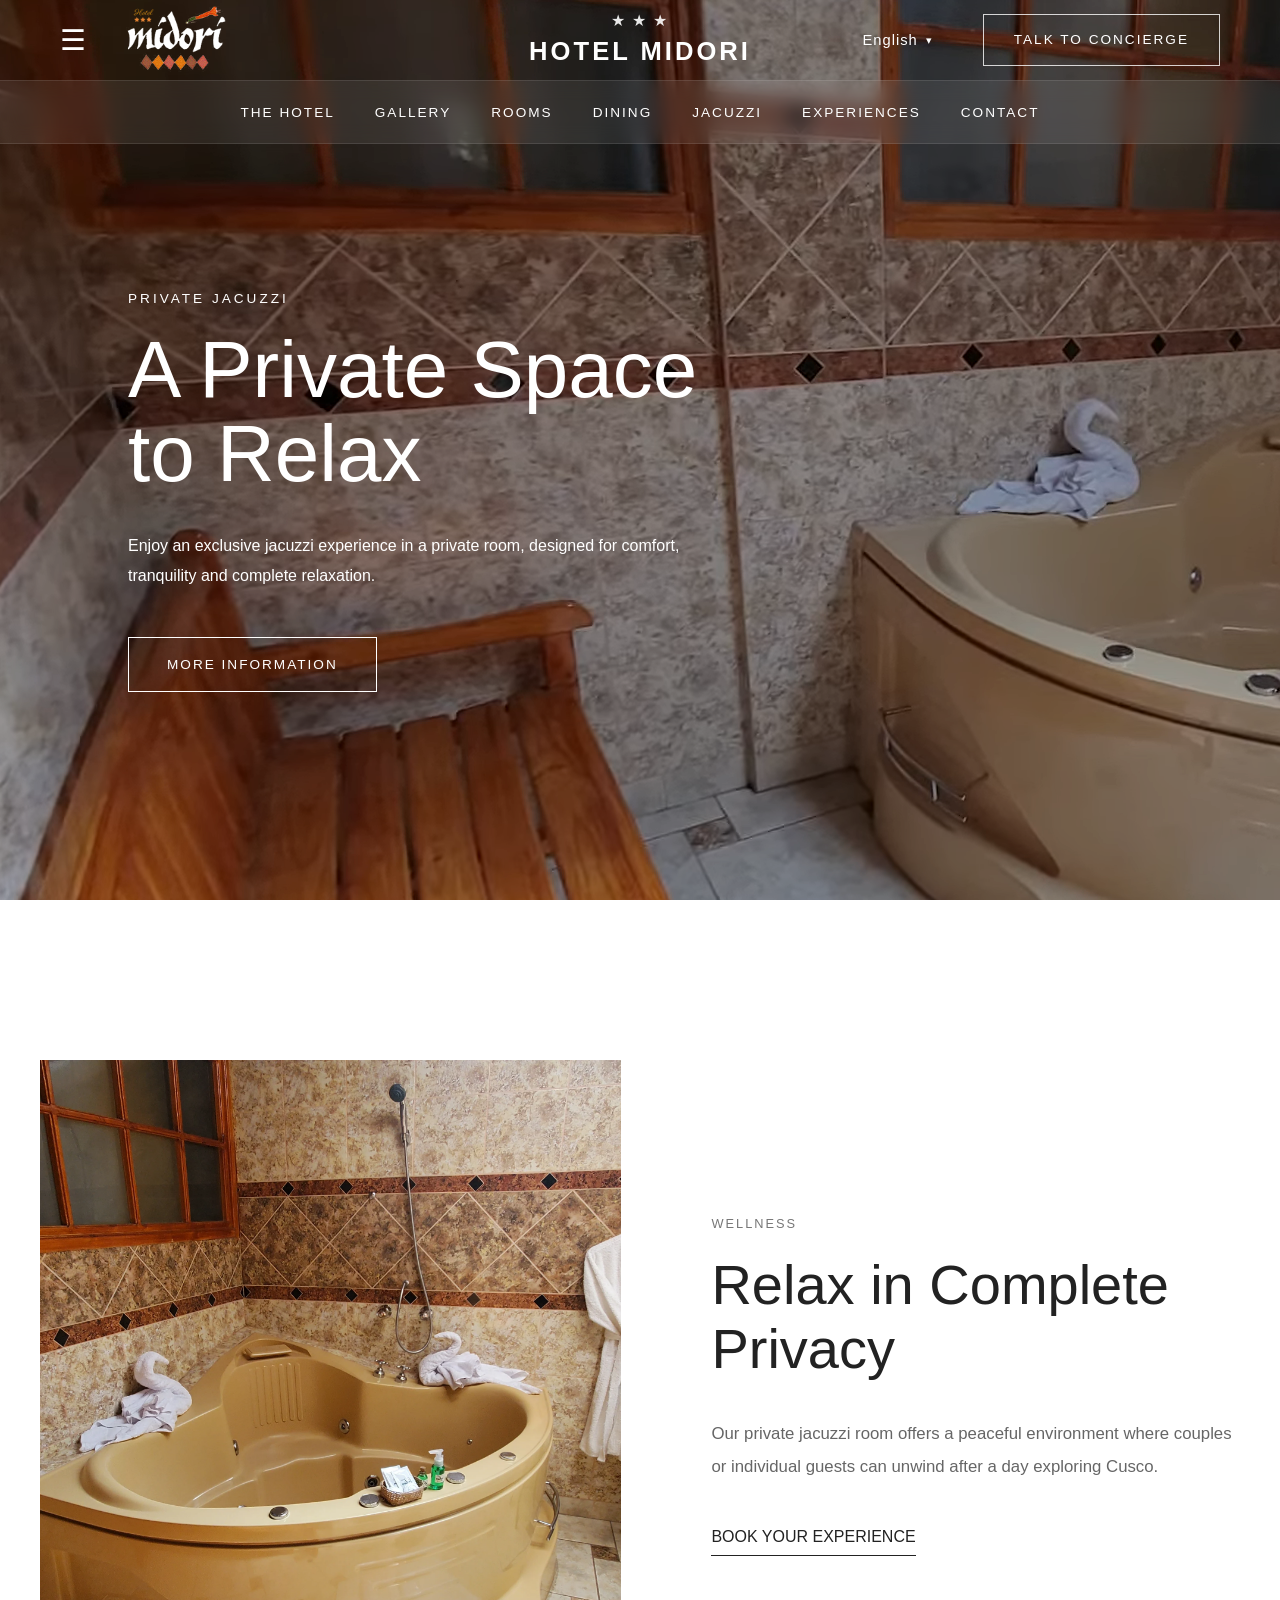
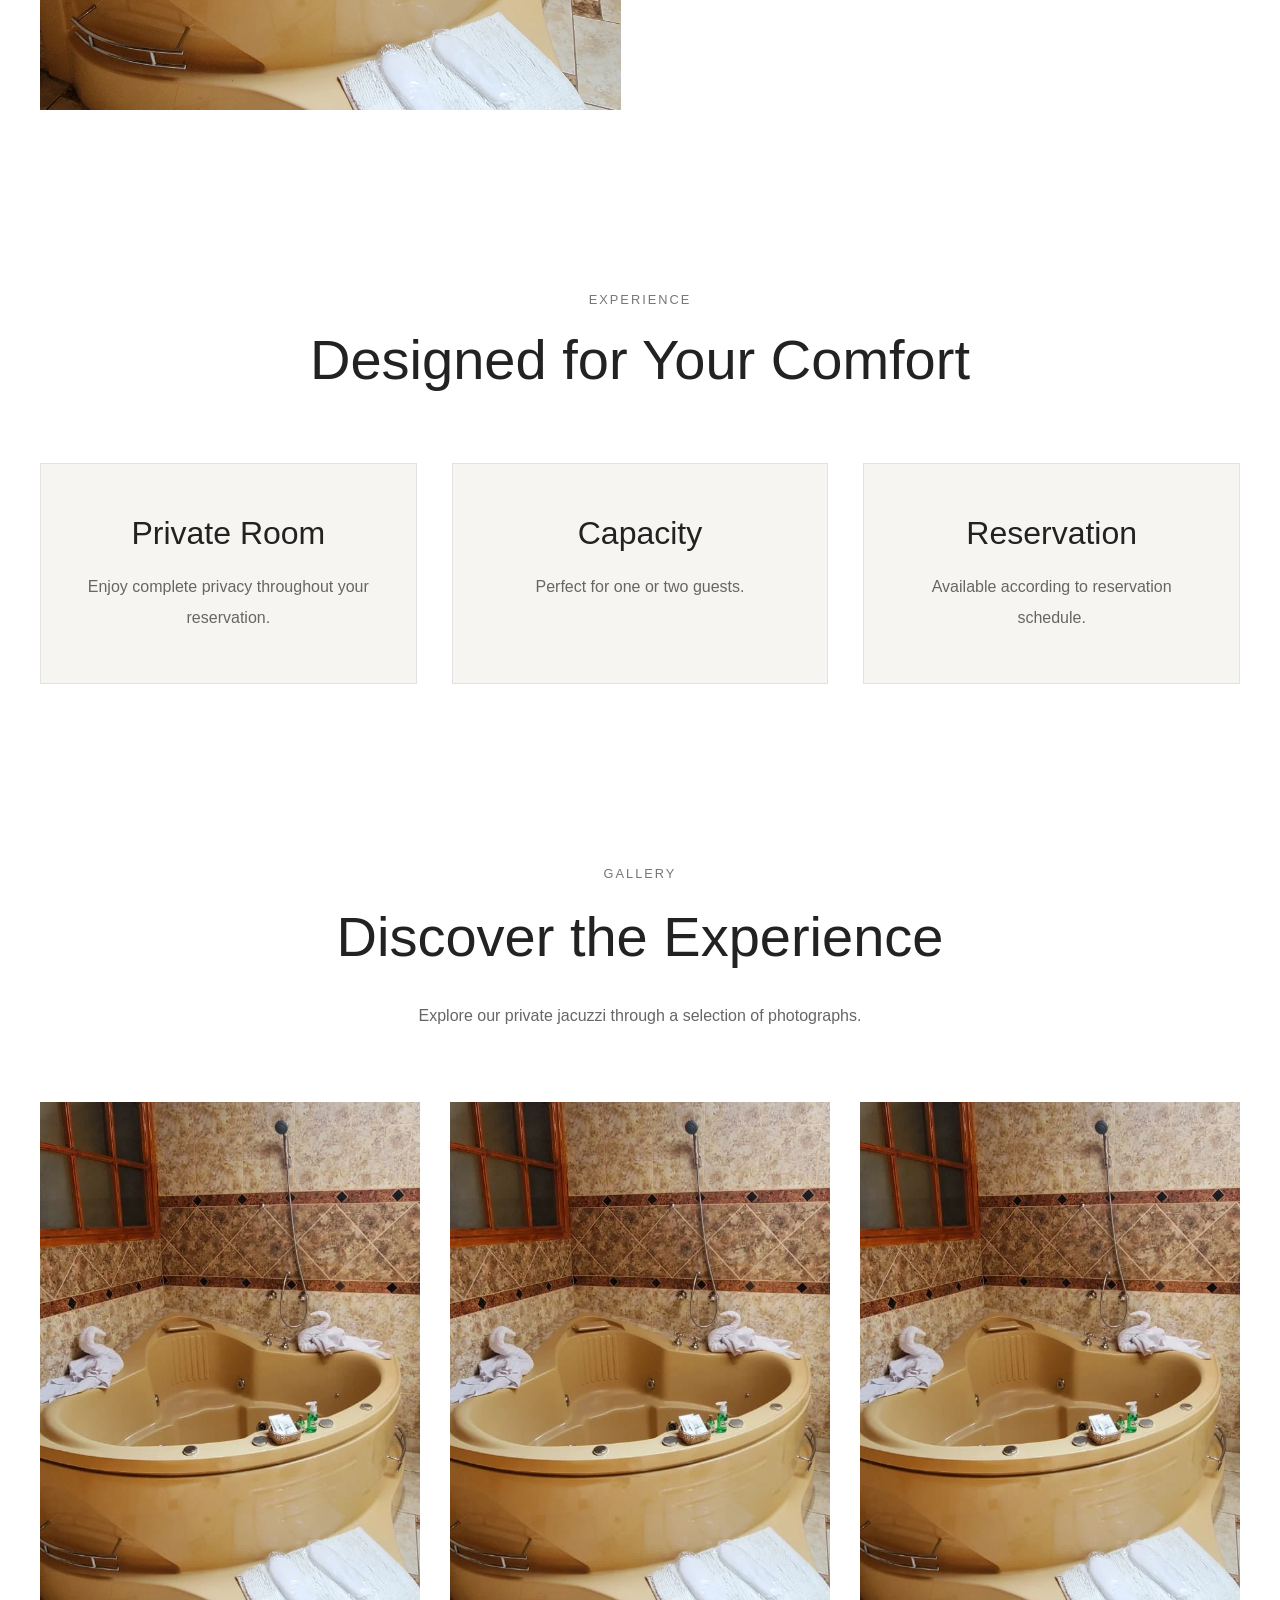
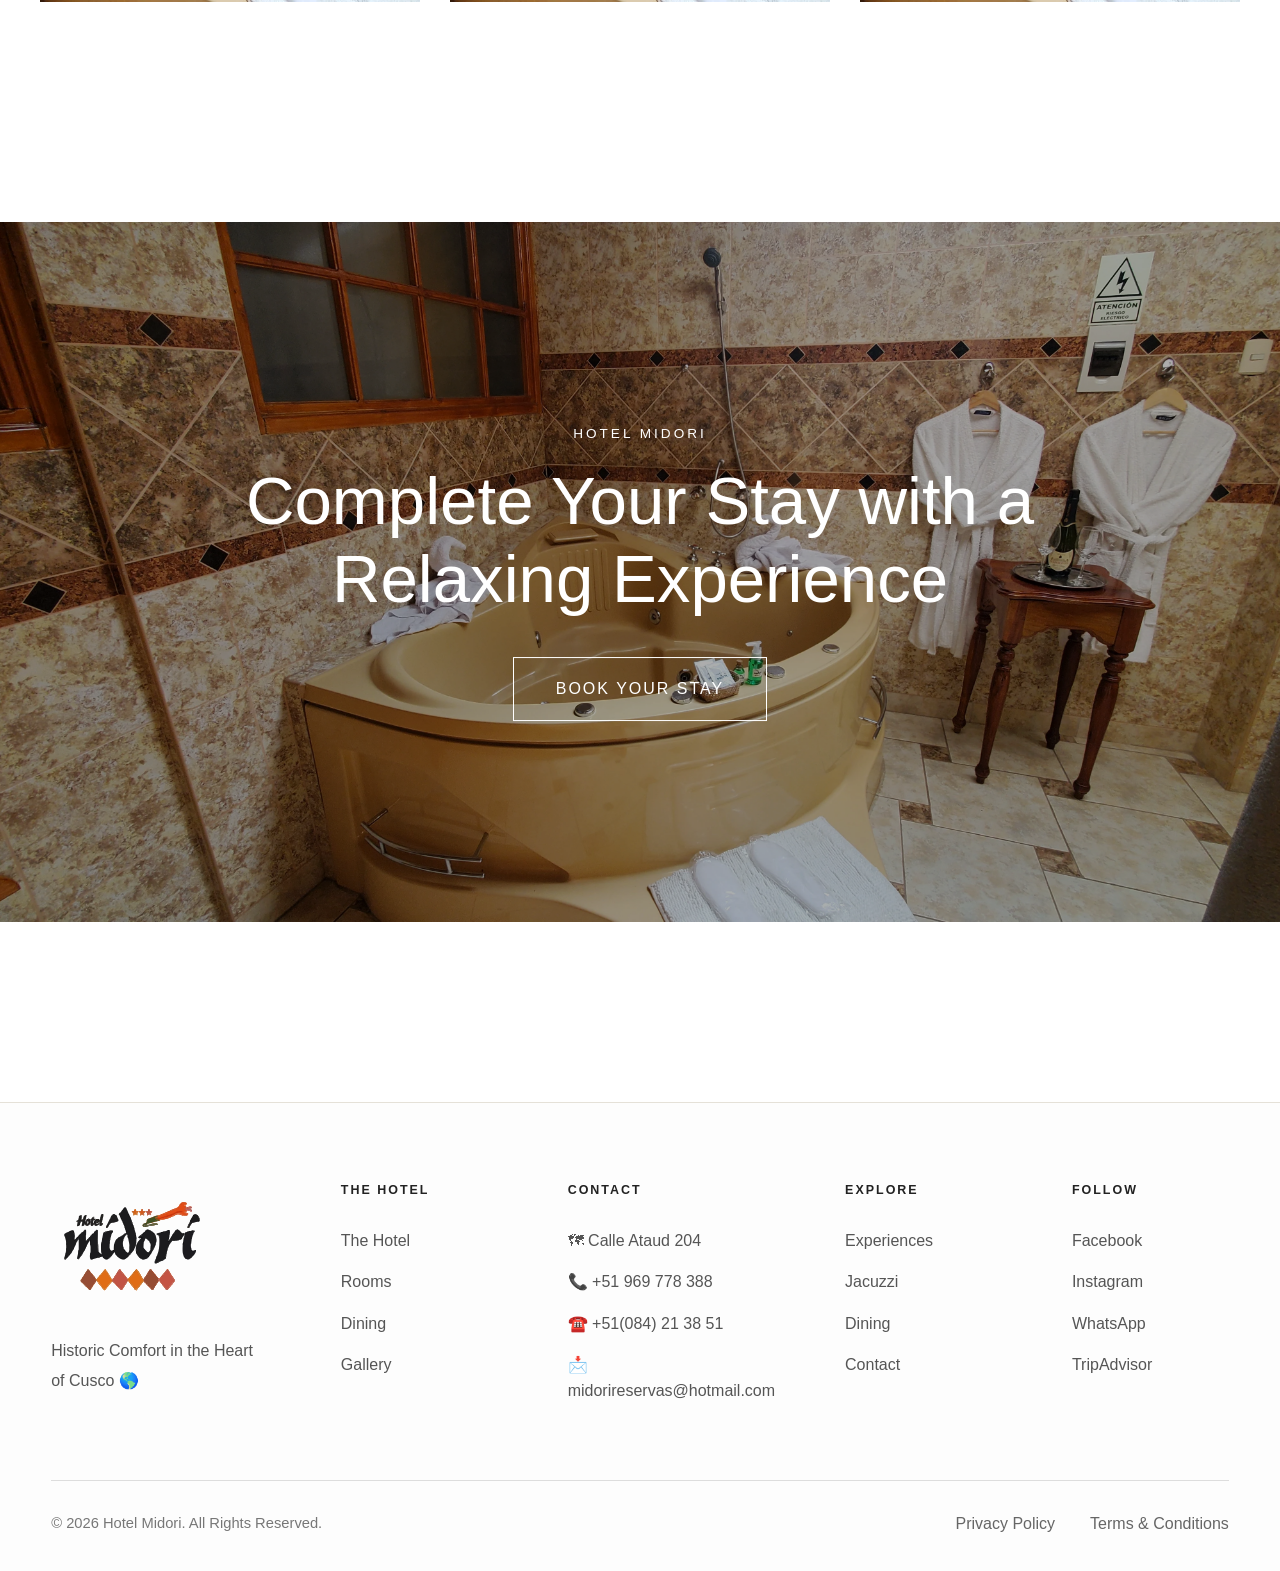
==== commit bd387b71: "video preload metadata jacuzzi" ====
--- a/pages/jacuzzi.html
+++ b/pages/jacuzzi.html
@@ -394,7 +394,7 @@
 
     <section class="jacuzzi-hero">
 
-        <video autoplay muted loop playsinline>
+        <video preload="metadata" autoplay muted loop playsinline>
 
             <source
                 src="../assets/video/jacuzzi/jacuzzi-hero.webm"
